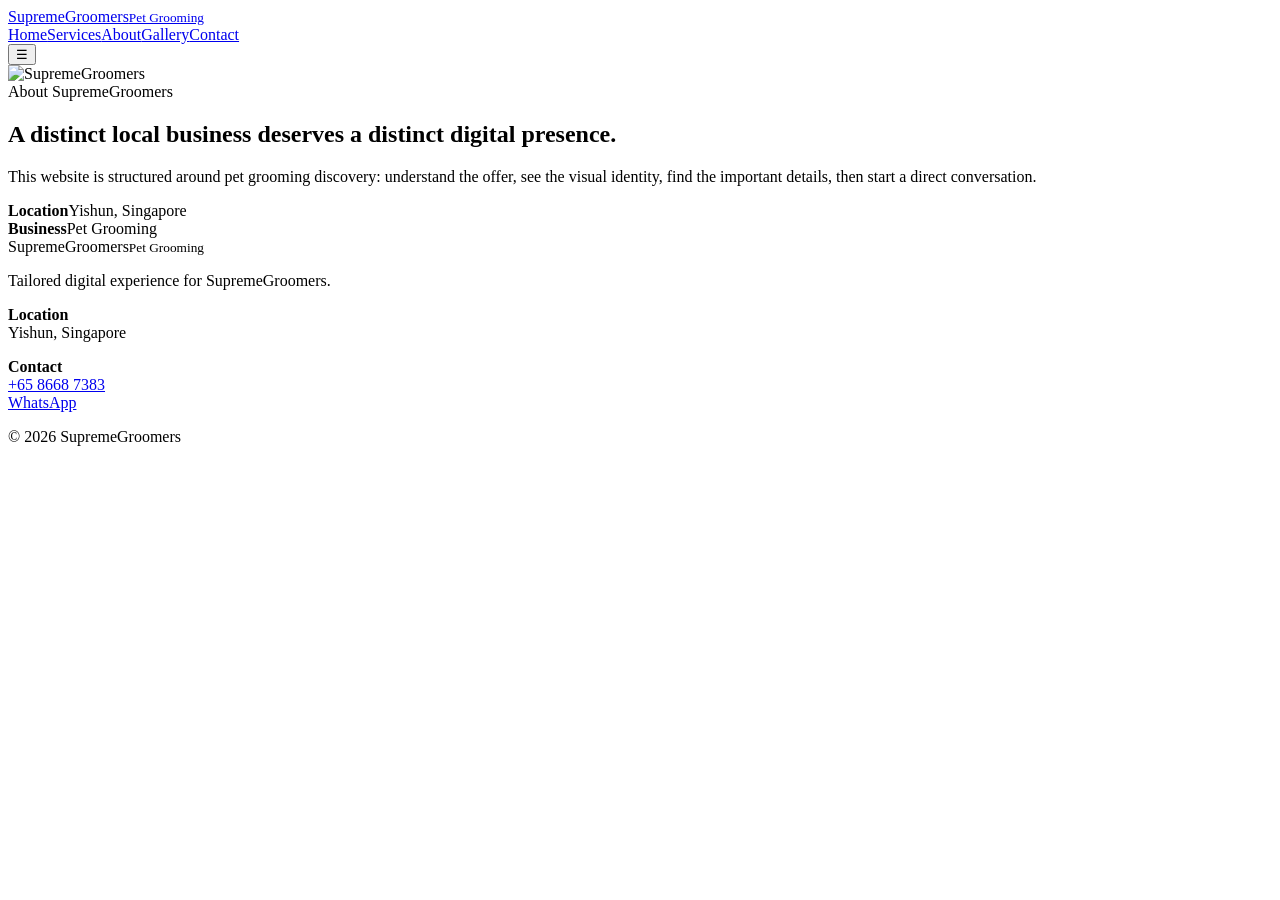
==== about.html @ 7c74de7c "Build SupremeGroomers multi-page website" ====
<!doctype html><html><head><meta charset="utf-8"><meta name="viewport" content="width=device-width,initial-scale=1"><meta name="theme-color" content="#090a0c"><title>SupremeGroomers — about</title><link rel="stylesheet" href="styles.css"></head><body style="--a:#b9f6ca"><header class="nav"><div class="wrap navin"><a class="brand" href="index.html">SupremeGroomers<small>Pet Grooming</small></a><nav class="links"><a href="index.html">Home</a><a href="services.html">Services</a><a href="about.html">About</a><a href="gallery.html">Gallery</a><a href="contact.html">Contact</a></nav><button class="menu">☰</button></div></header><main><section><div class="wrap split"><div class="panel wipe"><img src="https://images.unsplash.com/photo-1552053831-71594a27632d?auto=format&fit=crop&w=1800&q=85" alt="SupremeGroomers"></div><div class="panel copy reveal"><div class="ey">About SupremeGroomers</div><h2>A distinct local business deserves a distinct digital presence.</h2><p>This website is structured around pet grooming discovery: understand the offer, see the visual identity, find the important details, then start a direct conversation.</p><div class="facts"><div class="fact"><b>Location</b><span>Yishun, Singapore</span></div><div class="fact"><b>Business</b><span>Pet Grooming</span></div></div></div></div></section></main><footer class="footer"><div class="wrap foot"><div><div class="brand">SupremeGroomers<small>Pet Grooming</small></div><p>Tailored digital experience for SupremeGroomers.</p></div><div><p><b>Location</b><br>Yishun, Singapore</p></div><div><p><b>Contact</b><br><a href="tel:+65 8668 7383">+65 8668 7383</a><br><a href="https://wa.me/6586687383?text=Hi SupremeGroomers, I'd like to enquire." target="_blank">WhatsApp</a></p></div></div><div class="wrap copyr">© 2026 SupremeGroomers</div></footer><script src="script.js"></script></body></html>
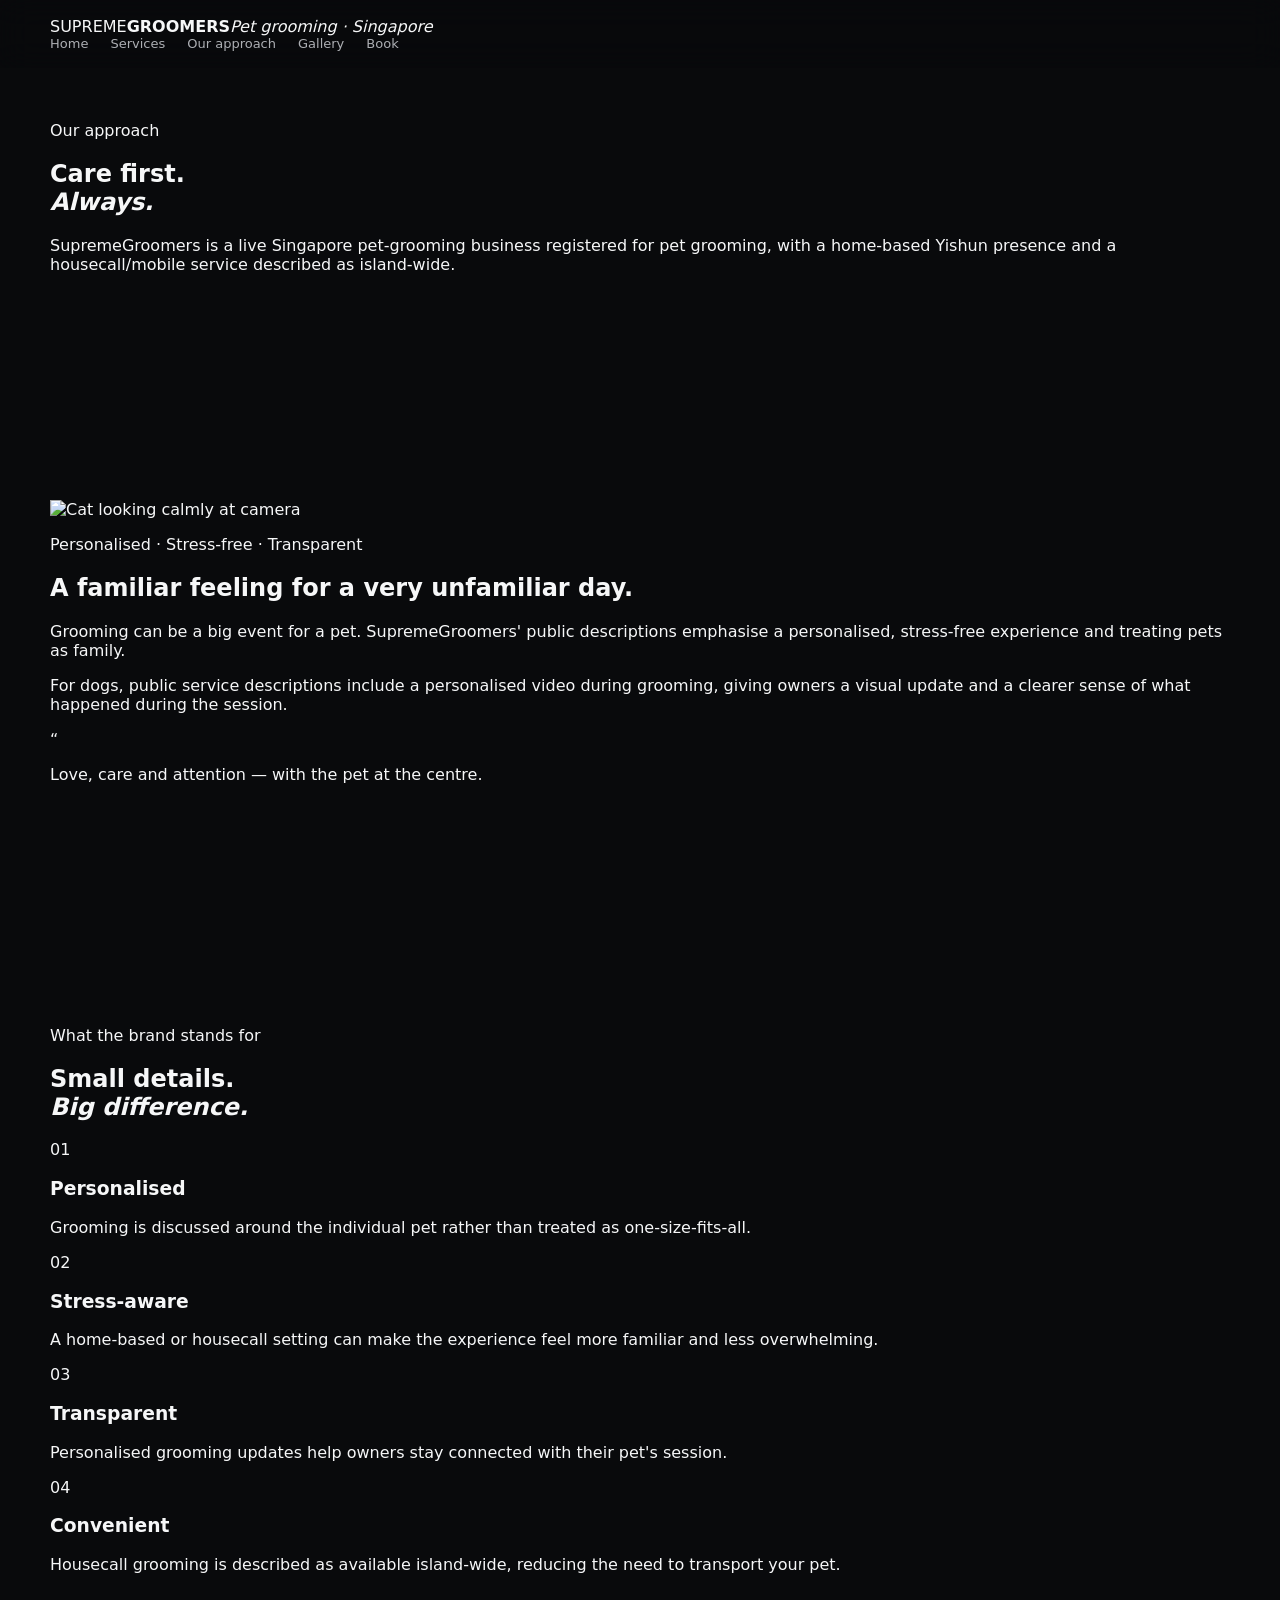
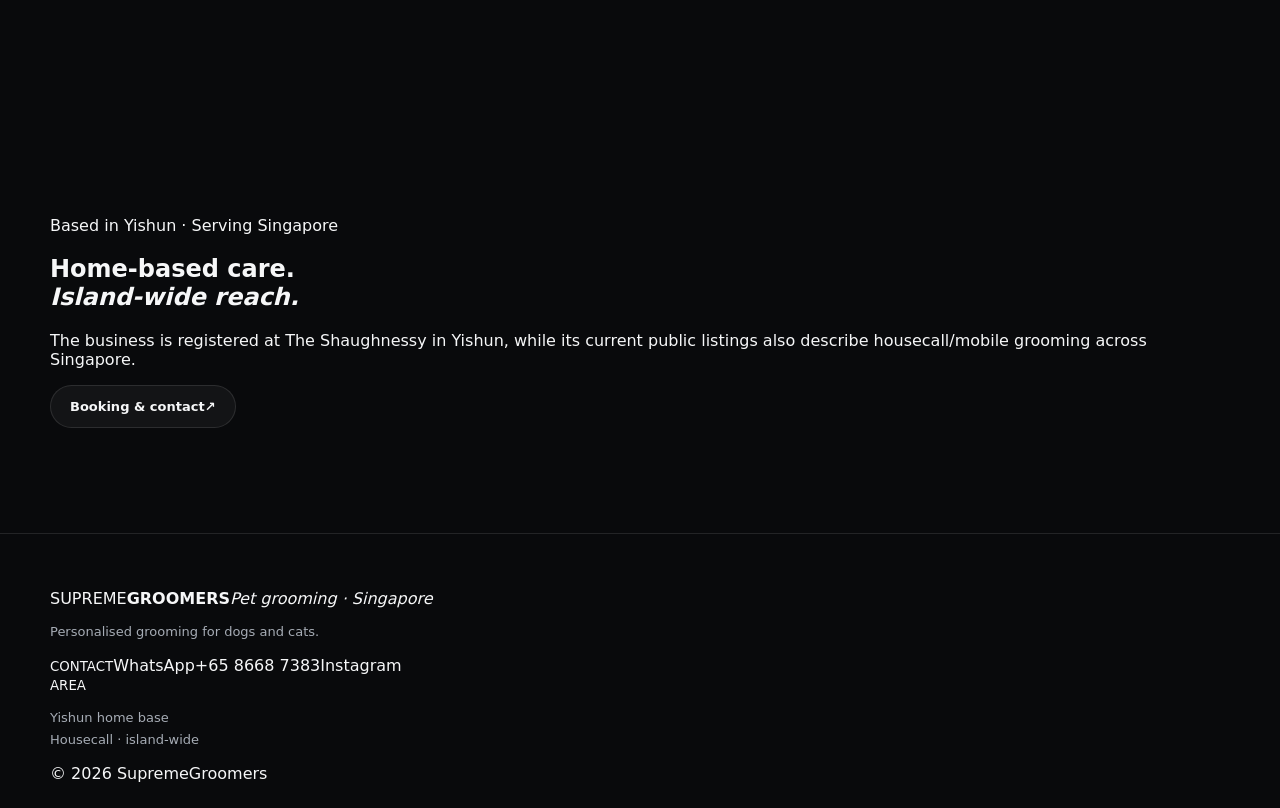
==== commit 8a451364: "Polish S1 SupremeGroomers about.html" ====
--- a/about.html
+++ b/about.html
@@ -1 +1,7 @@
-<!doctype html><html><head><meta charset="utf-8"><meta name="viewport" content="width=device-width,initial-scale=1"><meta name="theme-color" content="#090a0c"><title>SupremeGroomers — about</title><link rel="stylesheet" href="styles.css"></head><body style="--a:#b9f6ca"><header class="nav"><div class="wrap navin"><a class="brand" href="index.html">SupremeGroomers<small>Pet Grooming</small></a><nav class="links"><a href="index.html">Home</a><a href="services.html">Services</a><a href="about.html">About</a><a href="gallery.html">Gallery</a><a href="contact.html">Contact</a></nav><button class="menu">☰</button></div></header><main><section><div class="wrap split"><div class="panel wipe"><img src="https://images.unsplash.com/photo-1552053831-71594a27632d?auto=format&fit=crop&w=1800&q=85" alt="SupremeGroomers"></div><div class="panel copy reveal"><div class="ey">About SupremeGroomers</div><h2>A distinct local business deserves a distinct digital presence.</h2><p>This website is structured around pet grooming discovery: understand the offer, see the visual identity, find the important details, then start a direct conversation.</p><div class="facts"><div class="fact"><b>Location</b><span>Yishun, Singapore</span></div><div class="fact"><b>Business</b><span>Pet Grooming</span></div></div></div></div></section></main><footer class="footer"><div class="wrap foot"><div><div class="brand">SupremeGroomers<small>Pet Grooming</small></div><p>Tailored digital experience for SupremeGroomers.</p></div><div><p><b>Location</b><br>Yishun, Singapore</p></div><div><p><b>Contact</b><br><a href="tel:+65 8668 7383">+65 8668 7383</a><br><a href="https://wa.me/6586687383?text=Hi SupremeGroomers, I'd like to enquire." target="_blank">WhatsApp</a></p></div></div><div class="wrap copyr">© 2026 SupremeGroomers</div></footer><script src="script.js"></script></body></html>+<!doctype html><html lang="en-SG"><head><meta charset="utf-8"><meta name="viewport" content="width=device-width,initial-scale=1"><meta name="theme-color" content="#07110d"><meta name="description" content="The SupremeGroomers approach to personalised, stress-free pet grooming."><title>Our Approach | SupremeGroomers</title><link rel="stylesheet" href="styles.css"></head>
+<body><div class="progress"></div><div class="cursor"></div><div class="noise"></div><header class="nav"><div class="wrap nav-in"><a class="logo" href="index.html"><span>SUPREME</span><strong>GROOMERS</strong><i>Pet grooming · Singapore</i></a><nav class="links"><a href="index.html">Home</a><a href="services.html">Services</a><a class="active" href="about.html">Our approach</a><a href="gallery.html">Gallery</a><a href="contact.html">Book</a></nav><button class="menu" aria-label="Open menu" aria-expanded="false"><span></span><span></span></button></div></header>
+<main><section class="page-hero"><div class="wrap reveal"><p class="eyebrow">Our approach</p><h1>Care first.<br><em>Always.</em></h1><p>SupremeGroomers is a live Singapore pet-grooming business registered for pet grooming, with a home-based Yishun presence and a housecall/mobile service described as island-wide.</p></div></section>
+<section class="story section-pad"><div class="wrap story-grid"><div class="story-image reveal"><img src="https://images.unsplash.com/photo-1514888286974-6c03e2ca1dba?auto=format&fit=crop&w=1400&q=85" alt="Cat looking calmly at camera"></div><div class="story-copy reveal delay"><p class="eyebrow">Personalised · Stress-free · Transparent</p><h2>A familiar feeling for a very unfamiliar day.</h2><p>Grooming can be a big event for a pet. SupremeGroomers' public descriptions emphasise a personalised, stress-free experience and treating pets as family.</p><p>For dogs, public service descriptions include a personalised video during grooming, giving owners a visual update and a clearer sense of what happened during the session.</p><div class="quote"><span>“</span><p>Love, care and attention — with the pet at the centre.</p></div></div></div></section>
+<section class="values section-pad"><div class="wrap"><div class="section-head reveal"><div><p class="eyebrow">What the brand stands for</p><h2>Small details.<br><em>Big difference.</em></h2></div></div><div class="values-grid"><div class="value reveal"><span>01</span><h3>Personalised</h3><p>Grooming is discussed around the individual pet rather than treated as one-size-fits-all.</p></div><div class="value reveal"><span>02</span><h3>Stress-aware</h3><p>A home-based or housecall setting can make the experience feel more familiar and less overwhelming.</p></div><div class="value reveal"><span>03</span><h3>Transparent</h3><p>Personalised grooming updates help owners stay connected with their pet's session.</p></div><div class="value reveal"><span>04</span><h3>Convenient</h3><p>Housecall grooming is described as available island-wide, reducing the need to transport your pet.</p></div></div></div></section>
+<section class="location-band"><div class="wrap reveal"><p class="eyebrow">Based in Yishun · Serving Singapore</p><h2>Home-based care.<br><em>Island-wide reach.</em></h2><p>The business is registered at The Shaughnessy in Yishun, while its current public listings also describe housecall/mobile grooming across Singapore.</p><a class="btn btn-main magnetic" href="contact.html">Booking & contact <b>↗</b></a></div></section></main>
+<footer class="footer"><div class="wrap footer-grid"><div><a class="logo" href="index.html"><span>SUPREME</span><strong>GROOMERS</strong><i>Pet grooming · Singapore</i></a><p>Personalised grooming for dogs and cats.</p></div><div><small>CONTACT</small><a href="https://wa.me/6586687383?text=Hi%20SupremeGroomers%2C%20I%27d%20like%20to%20book%20a%20grooming%20session.">WhatsApp</a><a href="tel:+6586687383">+65 8668 7383</a><a href="https://www.instagram.com/supremegroomers/">Instagram</a></div><div><small>AREA</small><p>Yishun home base<br>Housecall · island-wide</p></div></div><div class="wrap copyright">© 2026 SupremeGroomers</div></footer><script src="script.js"></script></body></html>
--- a/styles.css
+++ b/styles.css
@@ -0,0 +1 @@
+:root{--bg:#090a0c;--card:#111419;--tx:#f6f7f8;--mut:#a6acb5;--line:#ffffff1b;--a:#b9f6ca;--max:1180px}*{box-sizing:border-box}html{scroll-behavior:smooth}body{margin:0;background:var(--bg);color:var(--tx);font-family:Inter,system-ui,sans-serif;overflow-x:hidden}a{color:inherit;text-decoration:none}.wrap{width:min(calc(100% - 36px),var(--max));margin:auto}.nav{position:fixed;z-index:9;inset:0 0 auto;padding:17px 0;background:#090a0c45;backdrop-filter:blur(16px);transition:.35s}.nav.sc{background:#090a0ced;border-bottom:1px solid var(--line)}.navin{display:flex;align-items:center;justify-content:space-between}.brand{font-weight:850;letter-spacing:-.05em}.brand small{display:block;color:var(--mut);font-size:9px;letter-spacing:.16em;text-transform:uppercase;margin-top:3px}.links{display:flex;gap:22px;font-size:13px}.links a{color:#d6d9de;opacity:.8}.links a:hover{color:var(--a);opacity:1}.menu{display:none;background:none;border:1px solid var(--line);color:#fff;border-radius:50%;width:42px;height:42px}.hero{min-height:100svh;position:relative;display:flex;align-items:end;overflow:hidden}.hero img{position:absolute;inset:0;width:100%;height:100%;object-fit:cover;filter:brightness(.62) saturate(.82);z-index:-2}.hero:after{content:'';position:absolute;inset:0;background:linear-gradient(90deg,#050607dd,#0506072b 70%),linear-gradient(0deg,#090a0c,transparent 42%);z-index:-1}.glow{position:absolute;width:45vw;height:45vw;border-radius:50%;background:var(--a);filter:blur(110px);opacity:.12;right:-12vw;top:8vh;animation:f 8s ease-in-out infinite}@keyframes f{50%{transform:translateY(25px) scale(1.08)}}.hero .wrap{padding:150px 0 78px}.ey{color:var(--a);font-size:10px;letter-spacing:.2em;text-transform:uppercase;font-weight:800}.hero h1{font-size:clamp(52px,9vw,112px);line-height:.88;letter-spacing:-.075em;max-width:920px;margin:18px 0 26px}.hero p{font-size:18px;line-height:1.65;color:#d0d4da;max-width:680px}.actions{display:flex;gap:12px;flex-wrap:wrap;margin-top:28px}.btn{display:inline-flex;padding:13px 19px;border:1px solid var(--line);border-radius:999px;background:#ffffff0b;font-size:13px;font-weight:750;transition:.3s}.btn:hover{transform:translateY(-3px)}.primary{background:var(--a);color:#080a0b;border-color:var(--a)}section{padding:105px 0}.head{display:flex;justify-content:space-between;gap:30px;align-items:end;margin-bottom:38px}.head h2{font-size:clamp(40px,6vw,72px);line-height:.9;letter-spacing:-.065em;margin:0}.head p{max-width:470px;color:var(--mut);line-height:1.75}.grid{display:grid;grid-template-columns:repeat(3,1fr);gap:15px}.card{min-height:215px;border:1px solid var(--line);border-radius:24px;padding:27px;background:linear-gradient(145deg,#ffffff0b,#ffffff03);position:relative;overflow:hidden;transition:.4s}.card:hover{transform:translateY(-7px);border-color:#ffffff3a}.card:after{content:'';position:absolute;width:130px;height:130px;border-radius:50%;background:var(--a);filter:blur(60px);opacity:.07;right:-60px;bottom:-60px}.num{font-size:10px;letter-spacing:.15em;color:var(--a);font-weight:800}.card h3{margin:42px 0 9px;font-size:21px}.card p{color:var(--mut);line-height:1.6;font-size:14px}.split{display:grid;grid-template-columns:1.05fr .95fr;gap:18px}.panel{border:1px solid var(--line);border-radius:28px;overflow:hidden;background:var(--card)}.panel img{width:100%;height:100%;min-height:430px;object-fit:cover}.copy{padding:46px}.copy h2{font-size:clamp(34px,5vw,58px);letter-spacing:-.06em;line-height:.95;margin:12px 0 20px}.copy p{color:var(--mut);line-height:1.8}.facts{display:grid;grid-template-columns:1fr 1fr;gap:15px;margin-top:30px}.fact{border-top:1px solid var(--line);padding-top:13px}.fact b{display:block;color:var(--mut);font-size:9px;letter-spacing:.15em;text-transform:uppercase;margin-bottom:6px}.gallery{display:grid;grid-template-columns:2fr 1fr 1fr;grid-auto-rows:250px;gap:12px}.gallery img{width:100%;height:100%;object-fit:cover;border-radius:19px}.gallery img:first-child{grid-row:span 2}.cta{padding:55px;border:1px solid var(--line);border-radius:30px;background:radial-gradient(circle at 85% 20%,#ffffff12,transparent 35%),var(--card)}.cta h2{font-size:clamp(42px,7vw,82px);letter-spacing:-.07em;line-height:.9;margin:12px 0 25px}.footer{border-top:1px solid var(--line);padding:55px 0 25px}.foot{display:grid;grid-template-columns:2fr 1fr 1fr;gap:30px}.footer p{color:var(--mut);font-size:13px;line-height:1.7}.copyr{margin-top:35px;padding-top:18px;border-top:1px solid var(--line);color:#686e78;font-size:10px}.reveal{opacity:0;transform:translateY(32px);transition:.85s cubic-bezier(.2,.7,.2,1)}.reveal.on{opacity:1;transform:none}.wipe{clip-path:inset(0 0 100% 0);transition:1s cubic-bezier(.77,0,.18,1)}.wipe.on{clip-path:inset(0)}@media(max-width:800px){.links{display:none}.menu{display:block}.nav.open .links{display:flex;position:absolute;top:70px;left:18px;right:18px;padding:18px;flex-direction:column;background:#111419;border:1px solid var(--line);border-radius:18px}.grid,.split,.foot{grid-template-columns:1fr}.head{display:block}.head p{margin-top:18px}.gallery{grid-template-columns:1fr 1fr;grid-auto-rows:180px}.gallery img:first-child{grid-column:span 2;grid-row:span 1}.copy{padding:30px}.facts{grid-template-columns:1fr}.hero h1{font-size:clamp(51px,15vw,85px)}section{padding:75px 0}}
